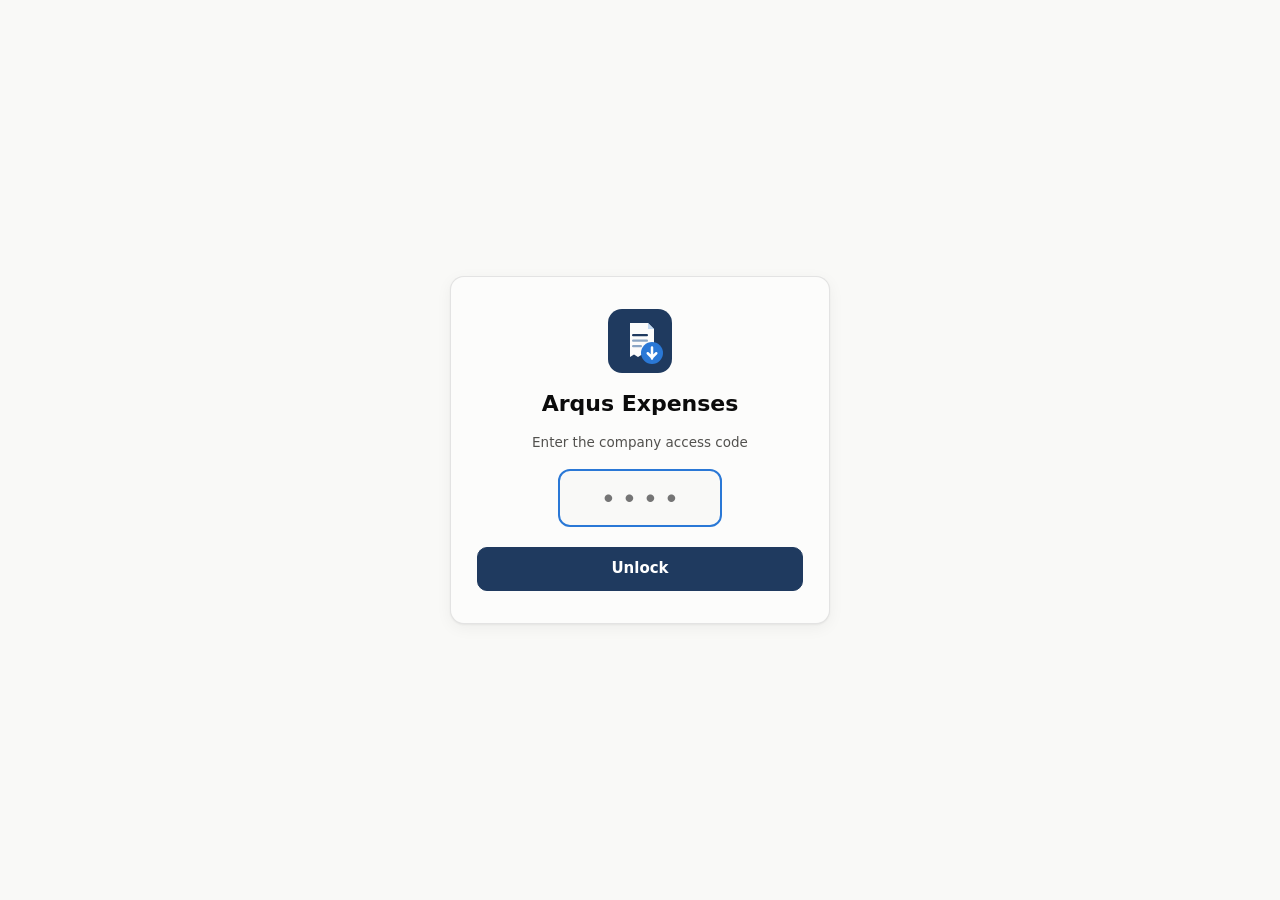
==== index.html @ 14122f91 "Add expense tracker app: receipt capture to SharePoint + Excel via Microsoft Graph Static web app (G" ====
<!doctype html>
<html lang="en">
<head>
  <meta charset="utf-8" />
  <meta name="viewport" content="width=device-width, initial-scale=1, viewport-fit=cover" />
  <meta name="color-scheme" content="light dark" />
  <meta name="theme-color" content="#1f3a5f" />
  <title>Arqus Expenses</title>
  <link rel="manifest" href="manifest.webmanifest" />
  <link rel="icon" href="assets/icon.svg" type="image/svg+xml" />
  <link rel="apple-touch-icon" href="assets/icon.svg" />
  <link rel="stylesheet" href="css/app.css" />
</head>
<body>

  <!-- ======================= Access-code gate ======================= -->
  <section id="screen-gate" class="screen center" hidden>
    <div class="card gate-card">
      <img src="assets/icon.svg" alt="" class="logo" />
      <h1>Arqus Expenses</h1>
      <p class="sub">Enter the company access code</p>
      <input id="gate-input" class="gate-input" type="password" inputmode="numeric"
             autocomplete="one-time-code" maxlength="8" placeholder="••••" aria-label="Access code" />
      <p id="gate-error" class="error" hidden>That code is not correct.</p>
      <button id="gate-btn" class="btn primary wide">Unlock</button>
    </div>
  </section>

  <!-- ==================== Sign-in / not configured =================== -->
  <section id="screen-connect" class="screen center" hidden>
    <div class="card gate-card">
      <img src="assets/icon.svg" alt="" class="logo" />
      <h1>Arqus Expenses</h1>
      <div id="connect-ready" hidden>
        <p class="sub">Sign in with your Arqus Microsoft&nbsp;365 account to submit
          expenses straight into SharePoint.</p>
        <button id="signin-btn" class="btn primary wide">Sign in with Microsoft</button>
      </div>
      <div id="connect-unconfigured" hidden>
        <p class="sub">The Microsoft&nbsp;365 connection isn’t configured yet
          (<code>js/config.js</code> → <code>clientId</code>). See the README
          for the 10-minute setup.</p>
        <button id="demo-btn" class="btn primary wide">Explore in demo mode</button>
      </div>
      <p id="connect-error" class="error" hidden></p>
    </div>
  </section>

  <!-- ============================ The app ============================ -->
  <section id="screen-app" class="screen" hidden>
    <header class="topbar">
      <div class="brand">
        <img src="assets/icon.svg" alt="" class="logo small" />
        <span>Arqus Expenses</span>
        <span id="demo-badge" class="badge" hidden>Demo data</span>
      </div>
      <div class="topbar-right">
        <a id="workbook-link" class="btn ghost small-btn" target="_blank" rel="noopener" hidden>Open&nbsp;Excel</a>
        <span id="user-chip" class="user-chip"></span>
        <button id="signout-btn" class="btn ghost small-btn">Sign out</button>
      </div>
    </header>

    <nav class="tabs" role="tablist">
      <button class="tab active" data-view="submit" role="tab">New expense</button>
      <button class="tab" data-view="dashboard" role="tab">Dashboard</button>
      <button class="tab" data-view="approvals" role="tab" id="tab-approvals" hidden>
        Approvals <span id="approvals-count" class="pill" hidden></span>
      </button>
    </nav>

    <!-- ------------------------- Submit ------------------------- -->
    <main id="view-submit" class="view">
      <div class="card form-card">
        <div id="dropzone" class="dropzone" tabindex="0" role="button"
             aria-label="Add a receipt: drop a file, click to browse, or take a photo">
          <div id="drop-idle">
            <div class="drop-icon">📄</div>
            <p><b>Drop your receipt here</b> or click to browse</p>
            <p class="sub">Photos, PDFs, scans — up to 25&nbsp;MB</p>
            <button id="camera-btn" class="btn ghost" type="button">📷 Take a photo</button>
          </div>
          <div id="drop-preview" hidden>
            <img id="preview-img" alt="Receipt preview" hidden />
            <div id="preview-file" class="file-chip" hidden></div>
            <button id="remove-file" class="btn ghost small-btn" type="button">Remove</button>
          </div>
        </div>
        <input id="file-input" type="file" accept="image/*,.pdf,.heic,.doc,.docx,.eml,.msg" hidden />
        <input id="camera-input" type="file" accept="image/*" capture="environment" hidden />

        <form id="expense-form" autocomplete="off">
          <div class="grid2">
            <label>Amount
              <div class="amount-row">
                <input id="f-amount" type="number" step="0.01" min="0.01" required
                       inputmode="decimal" placeholder="0.00" />
                <select id="f-currency" aria-label="Currency"></select>
              </div>
            </label>
            <label>Date
              <input id="f-date" type="date" required />
            </label>
            <label>Category
              <select id="f-category" required></select>
            </label>
            <label>Paid with
              <select id="f-payment"></select>
            </label>
          </div>
          <label>Description
            <input id="f-desc" type="text" required maxlength="140"
                   placeholder="e.g. Taxi to Toulouse supplier visit" />
          </label>
          <button id="submit-btn" class="btn primary wide" type="submit">Submit expense</button>
          <p id="submit-status" class="status" hidden></p>
        </form>
      </div>

      <div id="submit-done" class="card form-card center-text" hidden>
        <div class="big-check">✓</div>
        <h2>Expense submitted</h2>
        <p class="sub" id="done-summary"></p>
        <p class="sub">It’s now in SharePoint and waiting for approval.</p>
        <button id="another-btn" class="btn primary">Add another expense</button>
      </div>
    </main>

    <!-- ----------------------- Dashboard ------------------------ -->
    <main id="view-dashboard" class="view" hidden>
      <div class="dash-head">
        <div class="range-chips" id="range-chips" role="group" aria-label="Time range">
          <button data-range="3m" class="chip">3 months</button>
          <button data-range="6m" class="chip">6 months</button>
          <button data-range="12m" class="chip active">12 months</button>
          <button data-range="ytd" class="chip">Year to date</button>
        </div>
        <button id="refresh-btn" class="btn ghost small-btn">↻ Refresh</button>
      </div>

      <div id="dash-loading" class="card loading-card">Loading expenses…</div>
      <div id="dash-content" hidden>
        <div class="kpi-grid">
          <div class="card kpi">
            <div class="kpi-label">This month</div>
            <div class="kpi-value" id="kpi-month"></div>
            <div class="kpi-delta" id="kpi-month-delta"></div>
            <div class="kpi-spark" id="kpi-spark"></div>
          </div>
          <div class="card kpi">
            <div class="kpi-label">Average per month</div>
            <div class="kpi-value" id="kpi-avg"></div>
            <div class="kpi-delta muted" id="kpi-avg-sub"></div>
          </div>
          <div class="card kpi">
            <div class="kpi-label">Awaiting approval</div>
            <div class="kpi-value" id="kpi-pending"></div>
            <div class="kpi-delta muted" id="kpi-pending-sub"></div>
          </div>
          <div class="card kpi">
            <div class="kpi-label">Year to date</div>
            <div class="kpi-value" id="kpi-ytd"></div>
            <div class="kpi-delta muted" id="kpi-ytd-sub"></div>
          </div>
        </div>

        <div class="chart-grid">
          <div class="card chart-card wide-card">
            <h3 id="title-monthly">Expenses per month</h3>
            <div id="chart-monthly" class="chart"></div>
          </div>
          <div class="card chart-card wide-card">
            <h3 id="title-cumulative">Spend over time (cumulative)</h3>
            <div id="chart-cumulative" class="chart"></div>
          </div>
          <div class="card chart-card">
            <h3>By category</h3>
            <div id="chart-category" class="chart"></div>
          </div>
          <div class="card chart-card">
            <h3>By employee</h3>
            <div id="chart-employee" class="chart"></div>
          </div>
        </div>

        <div class="card table-card">
          <h3>Recent expenses</h3>
          <div class="table-scroll">
            <table id="recent-table">
              <thead>
                <tr><th>Date</th><th>Employee</th><th>Category</th><th>Description</th>
                    <th class="num">Amount</th><th>Status</th></tr>
              </thead>
              <tbody></tbody>
            </table>
          </div>
        </div>
      </div>
    </main>

    <!-- ----------------------- Approvals ------------------------ -->
    <main id="view-approvals" class="view" hidden>
      <div id="approvals-loading" class="card loading-card">Loading…</div>
      <div id="approvals-empty" class="card center-text" hidden>
        <div class="big-check">✓</div>
        <h2>All caught up</h2>
        <p class="sub">No expenses waiting for approval.</p>
      </div>
      <div id="approvals-list"></div>
    </main>
  </section>

  <div id="toast" class="toast" hidden></div>

  <script src="vendor/msal-browser.min.js"></script>
  <script type="module" src="js/app.js"></script>
</body>
</html>
---- css/app.css ----
/* Arqus Expenses — light/dark theme built on a validated data-viz palette.
   Chart colors are exposed as CSS custom properties (--series-*) so the SVG
   charts swap correctly with the OS theme. */

:root {
  color-scheme: light dark;

  --page: #f9f9f7;
  --surface: #fcfcfb;
  --text: #0b0b0b;
  --text-2: #52514e;
  --muted: #898781;
  --grid-line: #e1e0d9;
  --axis-line: #c3c2b7;
  --border: rgba(11, 11, 11, 0.10);
  --brand: #1f3a5f;

  --series-1: #2a78d6;
  --series-2: #1baf7a;
  --series-3: #eda100;
  --series-4: #008300;
  --series-5: #4a3aa7;
  --series-6: #e34948;
  --series-7: #e87ba4;
  --series-8: #eb6834;

  --good: #0ca30c;
  --good-text: #006300;
  --warning: #fab219;
  --critical: #d03b3b;
  --critical-text: #b02a2a;

  --shadow: 0 1px 2px rgba(11, 11, 11, 0.05), 0 4px 16px rgba(11, 11, 11, 0.05);
}

@media (prefers-color-scheme: dark) {
  :root {
    --page: #0d0d0d;
    --surface: #1a1a19;
    --text: #ffffff;
    --text-2: #c3c2b7;
    --muted: #898781;
    --grid-line: #2c2c2a;
    --axis-line: #383835;
    --border: rgba(255, 255, 255, 0.10);

    --series-1: #3987e5;
    --series-2: #199e70;
    --series-3: #c98500;
    --series-4: #008300;
    --series-5: #9085e9;
    --series-6: #e66767;
    --series-7: #d55181;
    --series-8: #d95926;

    --good-text: #0ca30c;
    --critical-text: #e66767;
    --shadow: none;
  }
}

* { box-sizing: border-box; }
[hidden] { display: none !important; }
html, body { margin: 0; padding: 0; }
body {
  background: var(--page);
  color: var(--text);
  font: 15px/1.45 system-ui, -apple-system, "Segoe UI", sans-serif;
  -webkit-font-smoothing: antialiased;
}
h1 { font-size: 22px; margin: 8px 0 4px; }
h2 { font-size: 18px; margin: 8px 0 4px; }
h3 { font-size: 13px; margin: 0 0 10px; color: var(--text-2); font-weight: 600;
     text-transform: uppercase; letter-spacing: 0.04em; }
a { color: var(--series-1); text-decoration: none; }
a:hover { text-decoration: underline; }
code { background: color-mix(in srgb, var(--text) 7%, transparent);
       padding: 1px 5px; border-radius: 4px; font-size: 13px; }

.screen { min-height: 100dvh; }
.center { display: grid; place-items: center; padding: 24px; }
.center-text { text-align: center; }
.sub { color: var(--text-2); font-size: 13.5px; }
.error { color: var(--critical-text); font-size: 13.5px; }

.card {
  background: var(--surface);
  border: 1px solid var(--border);
  border-radius: 14px;
  box-shadow: var(--shadow);
  padding: 18px;
}

/* ------------------------------- gate / connect ------------------------- */
.gate-card { width: min(380px, 92vw); text-align: center; padding: 32px 26px; }
.logo { width: 64px; height: 64px; }
.logo.small { width: 26px; height: 26px; }
.gate-input {
  width: 160px; margin: 18px auto 6px; display: block;
  font-size: 28px; text-align: center; letter-spacing: 0.4em;
  padding: 10px 0 10px 0.4em;
  border: 1px solid var(--axis-line); border-radius: 10px;
  background: var(--page); color: var(--text);
}
.gate-input:focus { outline: 2px solid var(--series-1); border-color: transparent; }

/* --------------------------------- buttons ------------------------------ */
.btn {
  font: inherit; font-weight: 600; cursor: pointer;
  border: 1px solid var(--border); border-radius: 10px;
  background: var(--surface); color: var(--text);
  padding: 10px 16px;
}
.btn:hover { background: color-mix(in srgb, var(--text) 5%, var(--surface)); }
.btn.primary { background: var(--brand); border-color: var(--brand); color: #fff; }
.btn.primary:hover { background: color-mix(in srgb, #000 12%, var(--brand)); }
.btn.ghost { background: transparent; }
.btn.wide { width: 100%; margin-top: 16px; }
.btn.small-btn { padding: 6px 10px; font-size: 13px; font-weight: 500; }
.btn:disabled { opacity: 0.55; cursor: wait; }
.btn.approve { background: var(--good); border-color: var(--good); color: #fff; }
.btn.reject { background: transparent; color: var(--critical-text); border-color: var(--critical); }

/* --------------------------------- top bar ------------------------------ */
.topbar {
  display: flex; align-items: center; justify-content: space-between;
  padding: 10px 16px; gap: 10px;
  background: var(--surface); border-bottom: 1px solid var(--border);
  position: sticky; top: 0; z-index: 10;
}
.brand { display: flex; align-items: center; gap: 9px; font-weight: 700; }
.topbar-right { display: flex; align-items: center; gap: 8px; }
.user-chip { font-size: 13px; color: var(--text-2); }
.badge {
  background: var(--warning); color: #46340a; font-size: 11px; font-weight: 700;
  padding: 2px 8px; border-radius: 99px;
}
.pill {
  background: var(--critical); color: #fff; font-size: 11px; font-weight: 700;
  padding: 1px 7px; border-radius: 99px; margin-left: 4px;
}

.tabs {
  display: flex; gap: 4px; padding: 10px 16px 0;
  max-width: 1080px; margin: 0 auto; width: 100%;
}
.tab {
  font: inherit; font-weight: 600; font-size: 14px; cursor: pointer;
  background: none; border: none; color: var(--text-2);
  padding: 8px 14px; border-radius: 10px 10px 0 0;
  border-bottom: 2px solid transparent;
}
.tab.active { color: var(--text); border-bottom-color: var(--series-1); }

.view { max-width: 1080px; margin: 0 auto; padding: 16px; }

/* ---------------------------------- submit ------------------------------ */
.form-card { max-width: 560px; margin: 0 auto; }
.dropzone {
  border: 2px dashed var(--axis-line); border-radius: 12px;
  padding: 22px; text-align: center; cursor: pointer;
  transition: border-color 0.15s, background 0.15s;
}
.dropzone.drag, .dropzone:hover {
  border-color: var(--series-1);
  background: color-mix(in srgb, var(--series-1) 6%, transparent);
}
.drop-icon { font-size: 30px; }
#preview-img { max-width: 100%; max-height: 240px; border-radius: 8px; }
.file-chip {
  display: inline-block; padding: 8px 14px; border-radius: 8px;
  background: color-mix(in srgb, var(--text) 6%, transparent); font-size: 13.5px;
}
form label { display: block; margin-top: 14px; font-size: 13px; font-weight: 600; color: var(--text-2); }
input[type="text"], input[type="number"], input[type="date"], select {
  font: inherit; width: 100%; margin-top: 5px;
  padding: 10px 12px; border: 1px solid var(--axis-line); border-radius: 10px;
  background: var(--page); color: var(--text);
}
input:focus, select:focus { outline: 2px solid var(--series-1); border-color: transparent; }
.grid2 { display: grid; grid-template-columns: 1fr 1fr; gap: 0 14px; }
.amount-row { display: grid; grid-template-columns: 1fr 86px; gap: 8px; }
.status { color: var(--text-2); font-size: 13.5px; text-align: center; }
.big-check {
  width: 56px; height: 56px; margin: 8px auto; border-radius: 50%;
  background: var(--good); color: #fff; font-size: 30px; line-height: 56px;
}

/* -------------------------------- dashboard ----------------------------- */
.dash-head {
  display: flex; align-items: center; justify-content: space-between;
  gap: 10px; margin-bottom: 14px; flex-wrap: wrap;
}
.range-chips { display: flex; gap: 6px; flex-wrap: wrap; }
.chip {
  font: inherit; font-size: 13px; font-weight: 600; cursor: pointer;
  padding: 6px 12px; border-radius: 99px;
  border: 1px solid var(--border); background: var(--surface); color: var(--text-2);
}
.chip.active { background: var(--brand); border-color: var(--brand); color: #fff; }
.loading-card { text-align: center; color: var(--text-2); }

.kpi-grid {
  display: grid; gap: 12px; margin-bottom: 12px;
  grid-template-columns: repeat(auto-fit, minmax(200px, 1fr));
}
.kpi { position: relative; padding: 14px 16px; }
.kpi-label { font-size: 12.5px; color: var(--text-2); }
.kpi-value { font-size: 26px; font-weight: 650; margin-top: 2px; }
.kpi-delta { font-size: 12px; margin-top: 3px; }
.kpi-delta.up { color: var(--critical-text); }   /* spending up = bad */
.kpi-delta.down { color: var(--good-text); }
.kpi-delta.muted, .muted { color: var(--muted); }
.kpi-spark { position: absolute; right: 14px; bottom: 12px; opacity: 0.9; }

.chart-grid {
  display: grid; gap: 12px; margin-bottom: 12px;
  grid-template-columns: 1fr 1fr;
}
.wide-card { grid-column: 1 / -1; }
.chart-card { min-width: 0; }
.chart { width: 100%; }
@media (max-width: 760px) {
  .chart-grid { grid-template-columns: 1fr; }
  .grid2 { grid-template-columns: 1fr; }
}

/* chart marks (SVG) */
.bar { fill: var(--series-1); transition: opacity 0.12s; }
.bar.dim { opacity: 0.45; }
.line { fill: none; stroke: var(--series-1); stroke-width: 2;
        stroke-linejoin: round; stroke-linecap: round; }
.area { fill: var(--series-1); fill-opacity: 0.1; }
.dot { fill: var(--series-1); stroke: var(--surface); stroke-width: 2; }
.spark { fill: none; stroke: var(--muted); stroke-width: 1.5; }
.grid { stroke: var(--grid-line); stroke-width: 1; }
.axis { stroke: var(--axis-line); stroke-width: 1; }
.crosshair { stroke: var(--axis-line); stroke-width: 1; }
.tick { fill: var(--muted); font-size: 11px; font-variant-numeric: tabular-nums; }
.val { fill: var(--text-2); font-size: 11.5px; font-weight: 600; }
.cat-label { fill: var(--text-2); font-size: 12px; }

.chart-tip {
  position: fixed; z-index: 50; display: none; pointer-events: none;
  background: var(--surface); color: var(--text);
  border: 1px solid var(--border); border-radius: 8px;
  box-shadow: 0 4px 14px rgba(0, 0, 0, 0.18);
  padding: 7px 10px; font-size: 12.5px; line-height: 1.4;
}
.tip-sub { color: var(--muted); }

/* table */
.table-card { margin-bottom: 12px; }
.table-scroll { overflow-x: auto; }
table { border-collapse: collapse; width: 100%; font-size: 13.5px; }
th, td { text-align: left; padding: 8px 10px; border-bottom: 1px solid var(--grid-line); }
th { color: var(--muted); font-size: 12px; font-weight: 600; }
tr:last-child td { border-bottom: none; }
td.num, th.num { text-align: right; font-variant-numeric: tabular-nums; }
.desc-cell { max-width: 320px; overflow: hidden; text-overflow: ellipsis; white-space: nowrap; }
.status-pill {
  font-size: 11.5px; font-weight: 700; padding: 2px 9px; border-radius: 99px;
}
.status-pill.approved { background: color-mix(in srgb, var(--good) 18%, transparent); color: var(--good-text); }
.status-pill.pending { background: color-mix(in srgb, var(--warning) 24%, transparent); color: color-mix(in srgb, var(--text) 55%, var(--warning)); }
.status-pill.rejected { background: color-mix(in srgb, var(--critical) 16%, transparent); color: var(--critical-text); }

/* -------------------------------- approvals ----------------------------- */
.approval-card {
  display: flex; align-items: center; justify-content: space-between;
  gap: 14px; margin-bottom: 10px; flex-wrap: wrap;
}
.appr-main { display: flex; gap: 16px; align-items: flex-start; min-width: 0; }
.appr-amount { font-size: 21px; font-weight: 700; min-width: 92px; }
.appr-meta { font-size: 13.5px; min-width: 0; }
.appr-actions { display: flex; gap: 8px; }
.approval-card.busy { opacity: 0.6; pointer-events: none; }
.approval-card.decided { opacity: 0.75; }
.decided-label.approved { color: var(--good-text); font-weight: 700; }
.decided-label.rejected { color: var(--critical-text); font-weight: 700; }

/* ---------------------------------- toast ------------------------------- */
.toast {
  position: fixed; left: 50%; bottom: 22px; transform: translateX(-50%);
  background: var(--text); color: var(--page);
  padding: 10px 18px; border-radius: 10px; font-size: 14px; z-index: 100;
  max-width: 90vw;
}
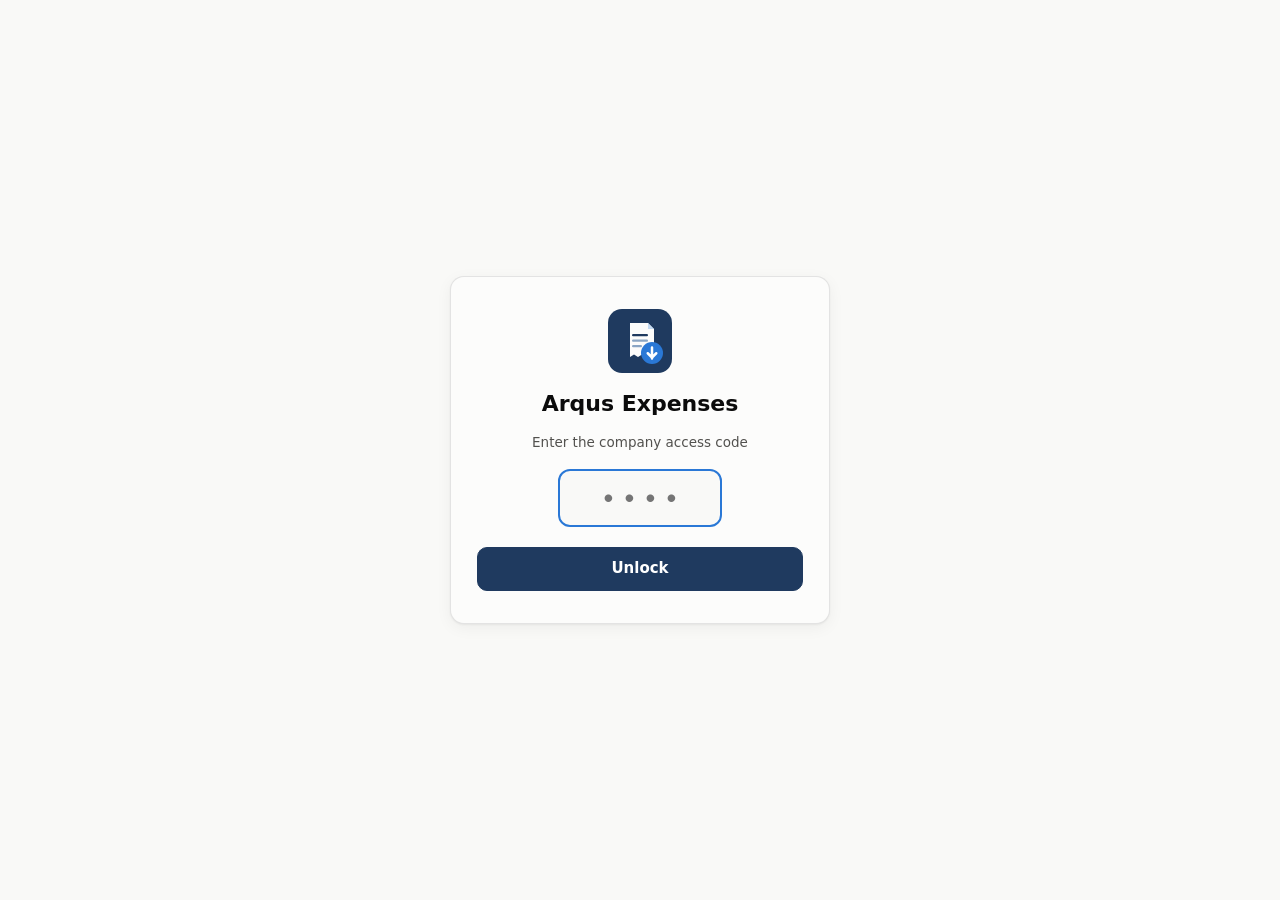
==== commit b375e5c1: "Support negative amounts for credits and refunds Entry type toggle (Expense / Credit) on the submit " ====
--- a/index.html
+++ b/index.html
@@ -37,9 +37,9 @@
         <button id="signin-btn" class="btn primary wide">Sign in with Microsoft</button>
       </div>
       <div id="connect-unconfigured" hidden>
-        <p class="sub">The Microsoft&nbsp;365 connection isn’t configured yet
-          (<code>js/config.js</code> → <code>clientId</code>). See the README
-          for the 10-minute setup.</p>
+        <p class="sub" id="unconfigured-note">The Microsoft&nbsp;365 connection isn’t
+          configured yet (<code>js/config.js</code> → <code>clientId</code>).
+          See the README for the 10-minute setup.</p>
         <button id="demo-btn" class="btn primary wide">Explore in demo mode</button>
       </div>
       <p id="connect-error" class="error" hidden></p>
@@ -63,7 +63,8 @@
 
     <nav class="tabs" role="tablist">
       <button class="tab active" data-view="submit" role="tab">New expense</button>
-      <button class="tab" data-view="dashboard" role="tab">Dashboard</button>
+      <button class="tab" data-view="dashboard" role="tab" id="tab-dashboard" hidden>Dashboard</button>
+      <button class="tab" data-view="mine" role="tab" id="tab-mine" hidden>My expenses</button>
       <button class="tab" data-view="approvals" role="tab" id="tab-approvals" hidden>
         Approvals <span id="approvals-count" class="pill" hidden></span>
       </button>
@@ -90,10 +91,14 @@
         <input id="camera-input" type="file" accept="image/*" capture="environment" hidden />
 
         <form id="expense-form" autocomplete="off">
+          <div class="sign-toggle" role="group" aria-label="Entry type">
+            <button type="button" class="sign-btn active" data-sign="1">Expense</button>
+            <button type="button" class="sign-btn" data-sign="-1">Credit / refund</button>
+          </div>
           <div class="grid2">
-            <label>Amount
+            <label>Amount (gross, incl. VAT)
               <div class="amount-row">
-                <input id="f-amount" type="number" step="0.01" min="0.01" required
+                <input id="f-amount" type="number" step="0.01" required
                        inputmode="decimal" placeholder="0.00" />
                 <select id="f-currency" aria-label="Currency"></select>
               </div>
@@ -101,6 +106,13 @@
             <label>Date
               <input id="f-date" type="date" required />
             </label>
+            <label>Vendor / merchant
+              <input id="f-vendor" type="text" required maxlength="80"
+                     placeholder="e.g. Deutsche Bahn" />
+            </label>
+            <label>VAT rate
+              <select id="f-vat" aria-label="VAT rate"></select>
+            </label>
             <label>Category
               <select id="f-category" required></select>
             </label>
@@ -110,11 +122,27 @@
           </div>
           <label>Description
             <input id="f-desc" type="text" required maxlength="140"
-                   placeholder="e.g. Taxi to Toulouse supplier visit" />
+                   placeholder="e.g. Train tickets trade fair Berlin" />
           </label>
-          <button id="submit-btn" class="btn primary wide" type="submit">Submit expense</button>
+          <p id="vat-hint" class="sub vat-hint"></p>
+          <button id="submit-btn" class="btn primary wide" type="submit">Review &amp; submit</button>
           <p id="submit-status" class="status" hidden></p>
         </form>
+      </div>
+
+      <!-- Review-before-send: summary + countdown, with time to undo -->
+      <div id="review-card" class="card form-card" hidden>
+        <h2>Check before it’s sent</h2>
+        <dl class="review-list" id="review-list"></dl>
+        <div class="review-countdown">
+          <div class="countbar"><div id="countbar-fill" class="countbar-fill"></div></div>
+          <p class="sub" id="review-timer"></p>
+        </div>
+        <div class="review-actions">
+          <button id="review-cancel" class="btn ghost" type="button">← Go back &amp; edit</button>
+          <button id="review-send" class="btn primary" type="button">Send now</button>
+        </div>
+        <p id="review-status" class="status" hidden></p>
       </div>
 
       <div id="submit-done" class="card form-card center-text" hidden>
@@ -188,12 +216,47 @@
           <div class="table-scroll">
             <table id="recent-table">
               <thead>
-                <tr><th>Date</th><th>Employee</th><th>Category</th><th>Description</th>
-                    <th class="num">Amount</th><th>Status</th></tr>
+                <tr><th>Date</th><th>Vendor</th><th>Category</th><th>Description</th>
+                    <th class="num">Gross</th><th class="num">VAT</th><th>Status</th></tr>
               </thead>
               <tbody></tbody>
             </table>
           </div>
+        </div>
+      </div>
+    </main>
+
+    <!-- ---------------- My expenses (non-founders) --------------- -->
+    <main id="view-mine" class="view" hidden>
+      <div id="mine-loading" class="card loading-card">Loading your expenses…</div>
+      <div id="mine-content" hidden>
+        <div class="kpi-grid">
+          <div class="card kpi">
+            <div class="kpi-label">Filed this month</div>
+            <div class="kpi-value" id="mine-month"></div>
+          </div>
+          <div class="card kpi">
+            <div class="kpi-label">Filed this year</div>
+            <div class="kpi-value" id="mine-year"></div>
+            <div class="kpi-delta muted" id="mine-year-sub"></div>
+          </div>
+          <div class="card kpi">
+            <div class="kpi-label">Awaiting approval</div>
+            <div class="kpi-value" id="mine-pending"></div>
+          </div>
+        </div>
+        <div class="card table-card">
+          <h3>My filed expenses</h3>
+          <div class="table-scroll">
+            <table id="mine-table">
+              <thead>
+                <tr><th>Date</th><th>Vendor</th><th>Category</th><th>Description</th>
+                    <th class="num">Gross</th><th class="num">VAT</th><th>Status</th><th>Receipt</th></tr>
+              </thead>
+              <tbody></tbody>
+            </table>
+          </div>
+          <p class="sub" id="mine-empty" hidden>Nothing filed yet — your submissions will appear here.</p>
         </div>
       </div>
     </main>
--- a/css/app.css
+++ b/css/app.css
@@ -181,6 +181,43 @@
 .grid2 { display: grid; grid-template-columns: 1fr 1fr; gap: 0 14px; }
 .amount-row { display: grid; grid-template-columns: 1fr 86px; gap: 8px; }
 .status { color: var(--text-2); font-size: 13.5px; text-align: center; }
+.vat-hint { margin: 6px 0 0; min-height: 18px; }
+
+/* expense vs credit toggle */
+.sign-toggle {
+  display: grid; grid-template-columns: 1fr 1fr; gap: 6px;
+  padding: 4px; margin-top: 16px; border-radius: 12px;
+  background: color-mix(in srgb, var(--text) 6%, transparent);
+}
+.sign-btn {
+  font: inherit; font-size: 13.5px; font-weight: 600; cursor: pointer;
+  padding: 8px 10px; border: none; border-radius: 9px;
+  background: transparent; color: var(--text-2);
+}
+.sign-btn.active { background: var(--surface); color: var(--text); box-shadow: var(--shadow); }
+.sign-btn[data-sign="-1"].active { color: var(--good-text); }
+
+/* money coming back reads green wherever it appears */
+.credit { color: var(--good-text); }
+
+/* review-before-send */
+.review-list { margin: 14px 0; padding: 0; }
+.review-list div {
+  display: grid; grid-template-columns: 110px 1fr; gap: 10px;
+  padding: 8px 0; border-bottom: 1px solid var(--grid-line);
+}
+.review-list div:last-child { border-bottom: none; }
+.review-list dt { color: var(--text-2); font-size: 13px; }
+.review-list dd { margin: 0; font-size: 14px; overflow-wrap: anywhere; }
+.review-countdown { margin: 8px 0 4px; }
+.countbar {
+  height: 6px; border-radius: 99px; overflow: hidden;
+  background: color-mix(in srgb, var(--series-1) 18%, transparent);
+}
+.countbar-fill { height: 100%; width: 100%; background: var(--series-1); }
+.review-actions { display: flex; gap: 10px; margin-top: 12px; }
+.review-actions .btn { flex: 1; }
+
 .big-check {
   width: 56px; height: 56px; margin: 8px auto; border-radius: 50%;
   background: var(--good); color: #fff; font-size: 30px; line-height: 56px;
@@ -227,6 +264,7 @@
 
 /* chart marks (SVG) */
 .bar { fill: var(--series-1); transition: opacity 0.12s; }
+.bar.neg { fill: var(--good); }   /* net credit month — money came back */
 .bar.dim { opacity: 0.45; }
 .line { fill: none; stroke: var(--series-1); stroke-width: 2;
         stroke-linejoin: round; stroke-linecap: round; }
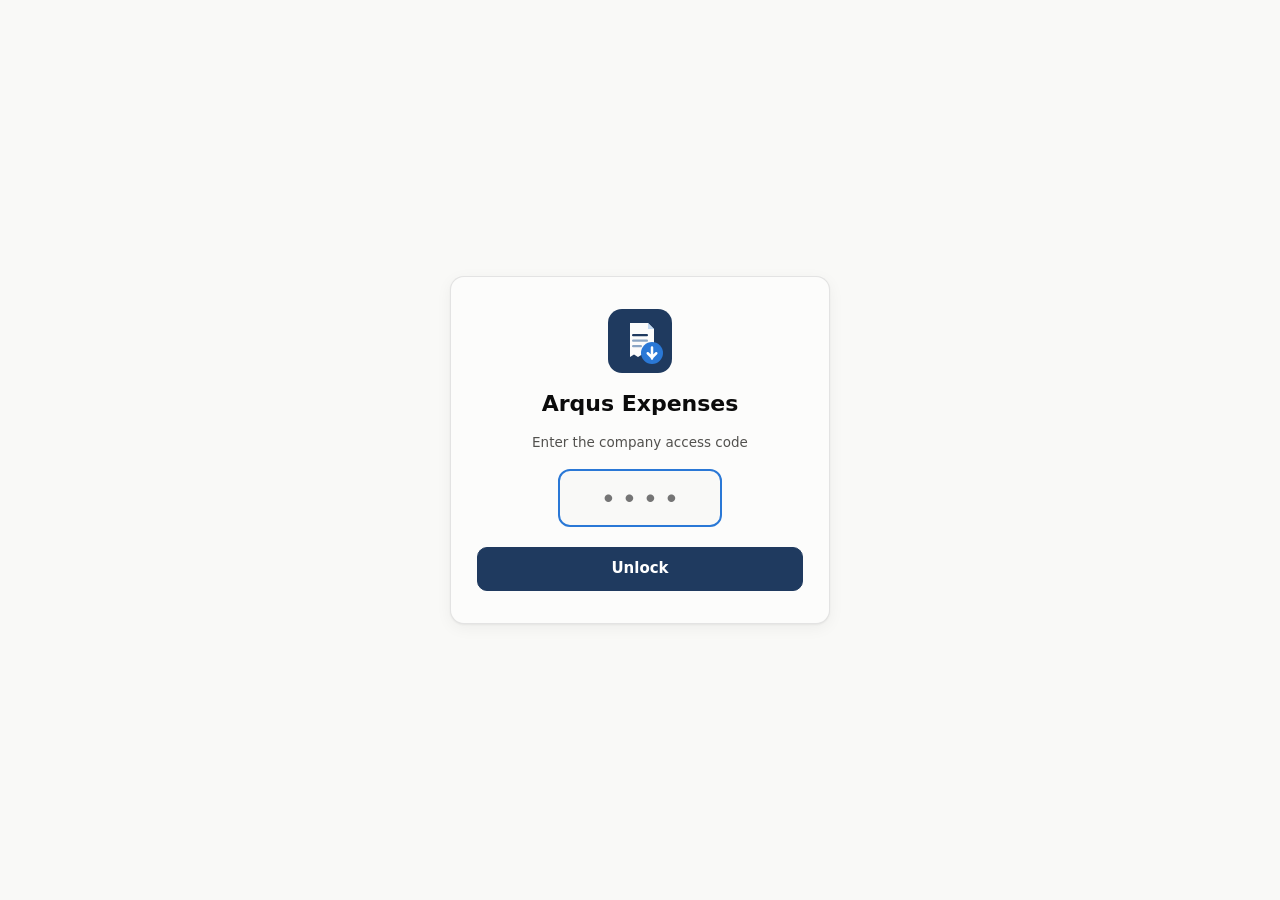
==== commit d8fbb1b2: "Restrict filing to company accounts, approving to the three founders Filing an expense was open to a" ====
--- a/index.html
+++ b/index.html
@@ -42,6 +42,12 @@
           See the README for the 10-minute setup.</p>
         <button id="demo-btn" class="btn primary wide">Explore in demo mode</button>
       </div>
+      <div id="connect-blocked" hidden>
+        <p class="sub">This app is for Arqus Aerospace accounts only.
+          You signed in as <b id="blocked-account"></b>, which isn’t an
+          Arqus Microsoft&nbsp;365 account, so no expenses can be filed with it.</p>
+        <button id="blocked-signout-btn" class="btn primary wide">Use my Arqus account</button>
+      </div>
       <p id="connect-error" class="error" hidden></p>
     </div>
   </section>
